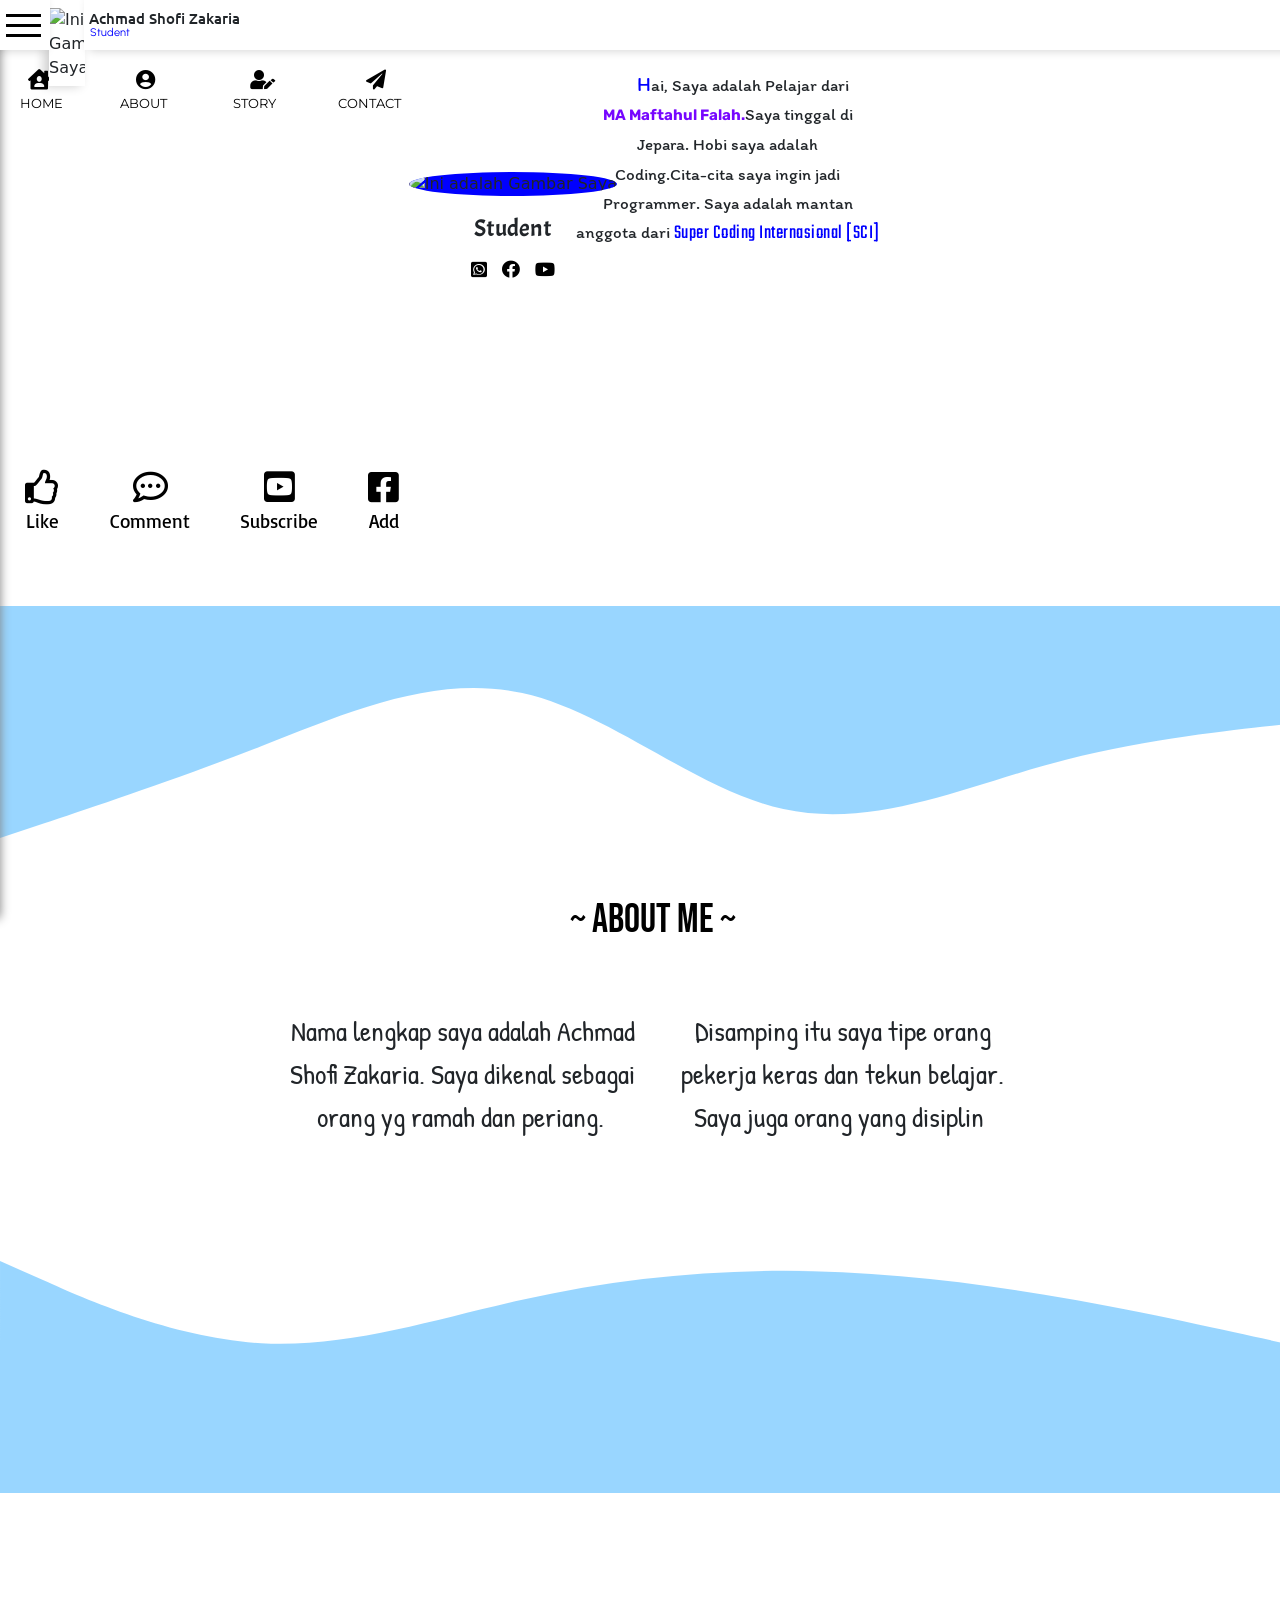
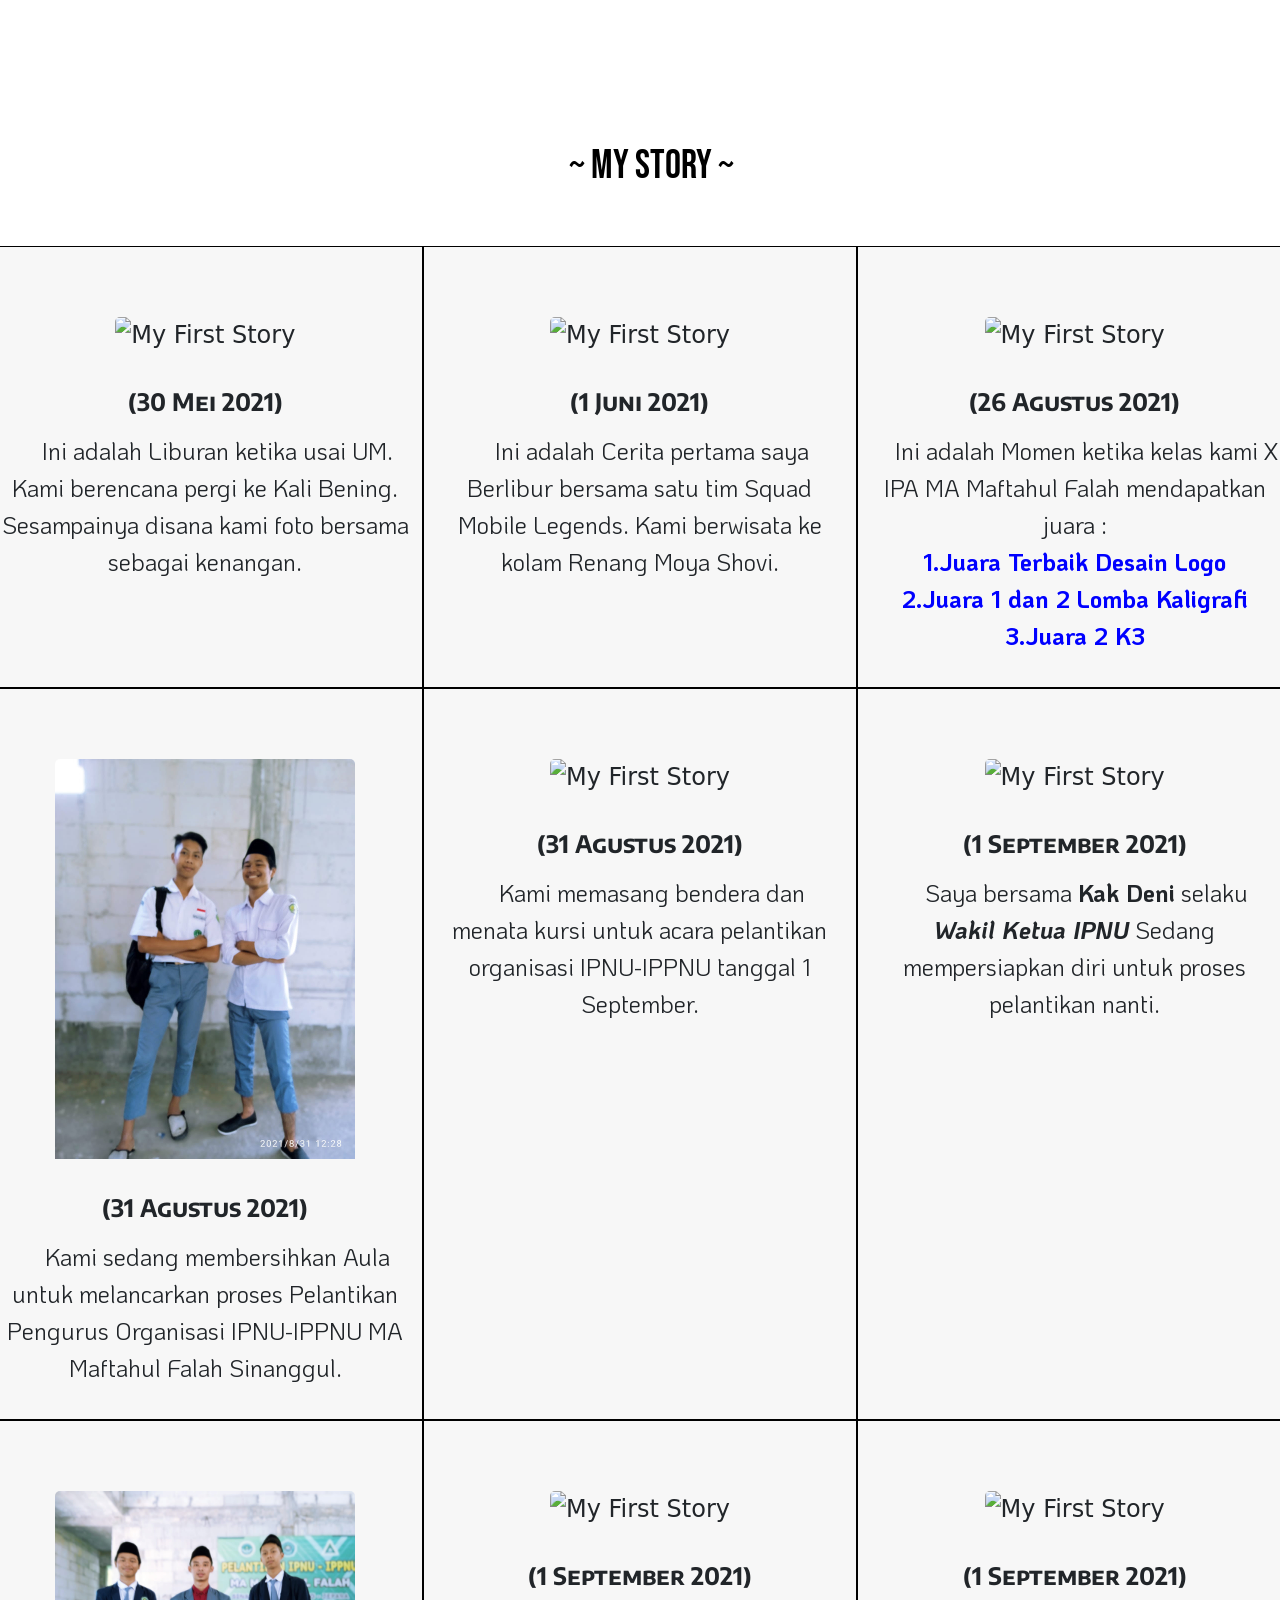
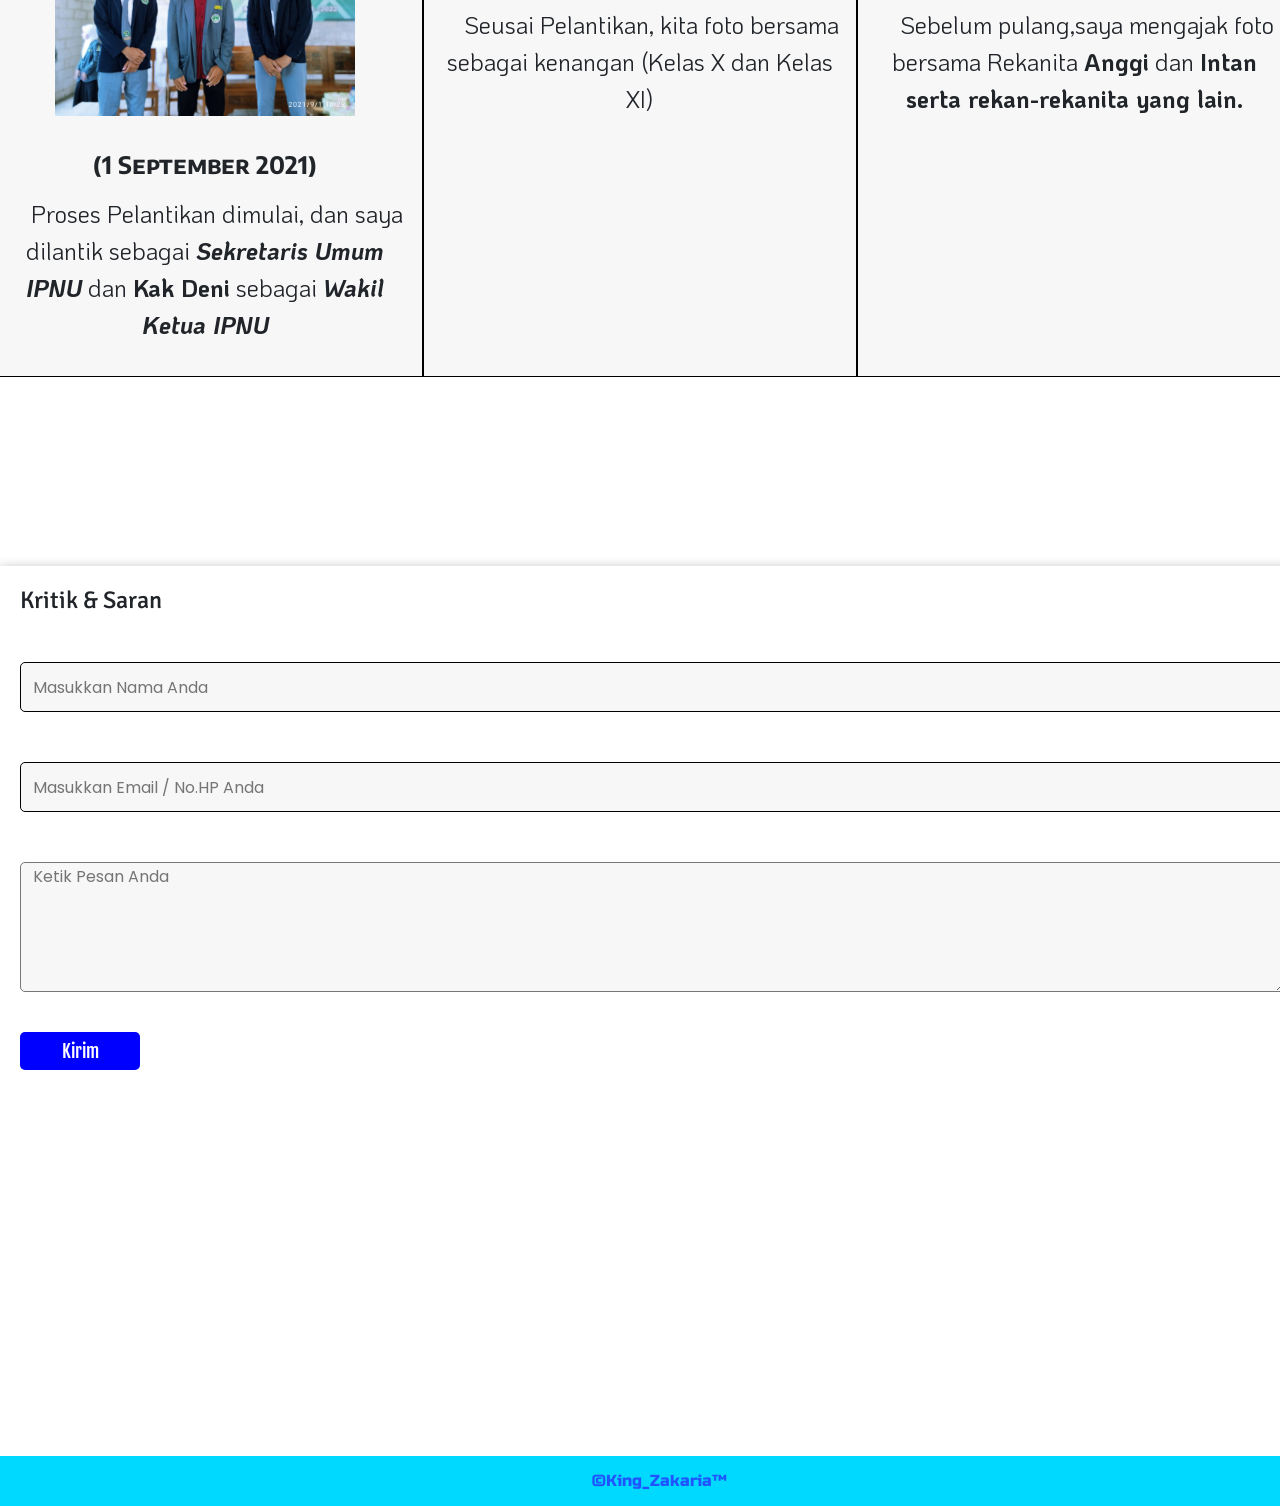
==== index.html @ 06ca7498 "Rename My web.html to index.html" ====
<!DOCTYPE html>
<html lang="en">

<head>
    <meta charset="UTF-8">
    <meta name="viewport" content="width=device-width, initial-scale=1">
    <meta http-equiv="X-UA-Compatible" content="IE=edge">
    <title>My Portoflio's Web</title>
    
    <style>
      @import url('https://fonts.googleapis.com/css2?family=Acme&display=swap');
    </style>
    
    <style>
      @import url('https://fonts.googleapis.com/css2?family=Teko:wght@300&display=swap');
    </style>
    
    <style>
      @import url('https://fonts.googleapis.com/css2?family=Rubik&display=swap');
    </style>
    
    <style>
      @import url('https://fonts.googleapis.com/css2?family=Klee+One:wght@600&display=swap');
    </style>
    
    <link rel="stylesheet" href="https://cdnjs.cloudflare.com/ajax/libs/font-awesome/5.13.0/css/all.min.css">
 
   <script src="https://code.jquery.com/jquery-3.6.0.js"></script>
   
   <link rel="stylesheet" type="text/css" href="My Css.css">
   
   <link href="https://cdn.jsdelivr.net/npm/bootstrap@5.1.0/dist/css/bootstrap.min.css" rel="stylesheet" integrity="sha384-KyZXEAg3QhqLMpG8r+8fhAXLRk2vvoC2f3B09zVXn8CA5QIVfZOJ3BCsw2P0p/We" crossorigin="anonymous">
  
  <div id="fb-root"></div>
  <script async defer crossorigin="anonymous" src="https://connect.facebook.net/id_ID/sdk.js#xfbml=1&version=v11.0" nonce="WHzSo5Gq"></script>
  
</head>
<body>
    <img class="gbr" src="Me.jpg" width="36" alt="Ini Gambar Saya">
    
      <h6 class="n1">Achmad Shofi Zakaria</h6>
      <u class="n2">Student</u>
      <div class="hyr">
        <a href="#"><i class="fas fa-house-user"></i></a>
        <a href ="#about"><i class="fas fa-user-circle"></i></a>
        
        <a href="#story"><i class="fas fa-user-edit"></i></a>
       
        <a href="#kontak"><i class="fas fa-paper-plane"></i></a>
        </div>
        
        <div class="txt">
          <u class="hs">Home</u>
          <u class="bl">About</u>
          <u class="ab">Story</u>
          <u class="ct">Contact</u>
        </div>
  <div class="sidebar">
    <div class="ht"></div>
    <div class="pro">
      <center><img class="myi" src="Me.jpg" width="130" alt="Ini Gambar diri saya"></center>
      
      <h3 class="Aa">A.Shofi Zakaria</h3>
      <h4 class="hn">Student</h4>
     
      <ul class="">
        
        <li><a class="akt" href="#"><i class="fas fa-home"></i>     Home</a></li>
        
        <li><a class="Abt" href="#about"><i class="fas fa-address-card"></i>     About</a></li>
        
        <li><a class="str" href="#story"><i class="fas fa-user-tag"></i>     Story</a></li>
        
        <li><a class="cmnt" href="#comen"><i class="far fa-comments"></i>     Comment</a></li>
        
        <li><a class="kntk" href="#kontak"><i class="fa fa-envelope"></i>     Contact</a></li>
      </ul>
      
      <button class="sidebarBtn">
        
        <span></span>
        
      </button>
      
    </div>
    
  </div>
  
  <center>
    
    <div class="bio">
      
    <img class="foto"src="Me.jpg" width="125" alt="Ini adalah Gambar Saya">
    
    <h4 class="h4">Student</h4>
    
     <p class="bite">Hai, Saya adalah Pelajar dari<br> <a class="pm"href="#">MA Maftahul Falah.</a>Saya tinggal di<br> Jepara. Hobi saya adalah<br> Coding.Cita-cita saya ingin jadi<br> Programmer. Saya adalah mantan<br> anggota dari <u class="pe">Super Coding Internasional [SCI]</u></p>
     
     <div id="link">
           <a id="l1" href="https://api.whatsapp.com/send?phone=6283866445087" target="_blank"><i class="fab fa-whatsapp-square"></i></a>
           <a id="l3" href="https://www.facebook.com/shofi.g.speed" target="_blank"><i class="fab fa-facebook"></i></a>
           <a id="l2" href="https://youtube.com/channel/UCUqW2ZFp2syUU9dcjNj4hrQ" target="_blank"><i class="fab fa-youtube"></i></a>
           
    </div>     
    
  </div>
  
  </center>
  
  <div id ="alert"class="alert alert-primary alert-dismissible fade show my-alert d-none " role="alert">
    <strong>Terimakasih!</strong> Anda Telah memberikan Thumbs-up kepada saya
    
    <button type="button" class="btn-close" data-bs-dismiss="alert" aria-label="Close"></button>
  </div>
  
  <div class="lst text-center">
    <li id="hero" onclick=" alerS() " class="heri"><a class="lk" href="#"><i class="far fa-thumbs-up"></i><br><u class="lk">Like</u></a></li>
    <li><a class="ctm" href="#comen"><i class="far fa-comment-dots"></i><br>Comment</a></li>
    <li><a class="sh"  href="https://youtube.com/channel/UCUqW2ZFp2syUU9dcjNj4hrQ" target="_blank"><i class="fab fa-youtube-square"></i><br>Subscribe</a></li>
    <li><a class="fl" href="https://www.facebook.com/shofi.g.speed" target="_blank"><i class="fab fa-facebook-square"></i><br>Add</a></li>
  </div>
  
  
  <section id="about">
         <svg xmlns="http://www.w3.org/2000/svg" viewBox="0 0 1440 320"><path fill="#0099ff" fill-opacity="0.4" d="M0,256L48,240C96,224,192,192,288,154.7C384,117,480,75,576,96C672,117,768,203,864,224C960,245,1056,203,1152,176C1248,149,1344,139,1392,133.3L1440,128L1440,0L1392,0C1344,0,1248,0,1152,0C1056,0,960,0,864,0C768,0,672,0,576,0C480,0,384,0,288,0C192,0,96,0,48,0L0,0Z"></path></svg>
    <div class="container">

      <div class="row text-center mb-3">
        <div class="col">
          <h1 class="abt-me"> ~ About Me ~</h1>
        </div>
      </div>
      <div class="row justify-content-center text-center fs-3">
        
        <div class="col-md-4 mb-3">
          <u class="me-1">Nama lengkap saya adalah Achmad Shofi Zakaria. Saya dikenal sebagai orang yg ramah dan periang.</u>
        </div>
        <div class="col-md-4">
          <u class="me-2">Disamping itu saya tipe orang pekerja keras dan tekun belajar. Saya juga orang yang disiplin</u>
        </div>
      </div>
    </div>
  </section>
   <svg class="svg" xmlns="http://www.w3.org/2000/svg" viewBox="0 0 1440 320"><path fill="#0099ff" fill-opacity="0.4" d="M0,64L48,85.3C96,107,192,149,288,154.7C384,160,480,128,576,106.7C672,85,768,75,864,74.7C960,75,1056,85,1152,101.3C1248,117,1344,139,1392,149.3L1440,160L1440,320L1392,320C1344,320,1248,320,1152,320C1056,320,960,320,864,320C768,320,672,320,576,320C480,320,384,320,288,320C192,320,96,320,48,320L0,320Z"></path></svg>
   
   <section id="story">
     <div class="container">
       <div class="row text-center">
         <div class="col">
           <h1 class="myh2"> ~ My Story ~</h1>
         </div>
       </div>
     </div>
 
   
     <div class="row text-center fs-4">
       
       <div class="col-md-4 fs-4 mypr">
         <img class="s0" src="IMG-20210829-WA0028.jpg"alt="My First Story"width="300">
         <br>
         <b class="dt1">(30 Mei 2021)</b>
         <br>
         <u class="s1">Ini adalah Liburan ketika usai UM. Kami berencana pergi ke Kali Bening. Sesampainya disana kami foto bersama sebagai kenangan. </u>
       </div>
       
        <div class="col-md-4 fs-4 mypr">
          <img class="S1" src="IMG-20210728-WA0036.jpg" alt="My First Story" width="300">
          <br>
          <b class="dt1">(1 Juni 2021)</b>
          <br>
          <u class="s1">Ini adalah Cerita pertama saya Berlibur bersama satu tim Squad Mobile Legends. Kami berwisata ke kolam Renang Moya Shovi.</u>
        </div>
        
         <div class="col-md-4 fs-4 mypr">
           <img class="S2"src="IMG-20210826-WA0011.jpg" alt="My First Story" width="300">
           <br>
           <b class="dt1">(26 Agustus 2021)</b>
           <br>
           <u class="s1">Ini adalah Momen ketika kelas kami X IPA MA Maftahul Falah </b>mendapatkan juara :
           <br>
           <b class="lg">
           1.Juara Terbaik Desain Logo
           <br>
           2.Juara 1 dan 2 Lomba Kaligrafi<br>
           3.Juara 2 K3</b>
           </u>
         </div>
         
         <div class="col-md-4 fs-4 mypr">
           <img class="S1" src="Akudeni.jpg" alt="My First Story" width="300">
           <br>
           <b class="dt1">(31 Agustus 2021)</b>
           <br>
           <u class="s1">Kami sedang membersihkan Aula untuk melancarkan proses Pelantikan Pengurus Organisasi IPNU-IPPNU MA Maftahul Falah Sinanggul.</u>
         </div>
         
         <div class="col-md-4 fs-4 mypr">
           <img class="S1" src="Kami3.jpg" alt="My First Story" width="300">
           <br>
           <b class="dt1">(31 Agustus 2021)</b>
           <br>
           <u class="s1">Kami memasang bendera dan menata kursi untuk acara pelantikan organisasi IPNU-IPPNU tanggal 1 September.</u>
         </div>
         
         <div class="col-md-4 fs-4 mypr">
           <img class="S1" src="Me2.jpeg" alt="My First Story" width="300">
           <br>
           <b class="dt1">(1 September 2021)</b>
           <br>
           <u class="s1">Saya bersama <b>Kak Deni</b> selaku <i><b> Wakil Ketua IPNU</i></b> Sedang mempersiapkan diri untuk proses pelantikan nanti.</u>
         </div>
         
        <div class="col-md-4 fs-4 mypr">
          <img class="S1" src="Ginanjar.jpg" alt="My First Story" width="300">
          <br>
          <b class="dt1">(1 September 2021)</b>
          <br>
          <u class="s1">Proses Pelantikan dimulai, dan saya dilantik sebagai <b><i>Sekretaris Umum IPNU</i></b> dan <b>Kak Deni</b> sebagai <b><i>Wakil Ketua IPNU</i></b></u>
        </div>
        
        <div class="col-md-4 fs-4 mypr">
          <img class="S1" src="ipnuma.jpg" alt="My First Story" width="300">
          <br>
          <b class="dt1">(1 September 2021)</b>
          <br>
          <u class="s1">Seusai Pelantikan, kita foto bersama sebagai kenangan (Kelas X dan Kelas XI) </u>
        </div>
        <div class="col-md-4 fs-4 mypr">
        <img class="S1" src="kelar.jpg" alt="My First Story" width="300">
        <br>
        <b class="dt1">(1 September 2021)</b>
        <br>
        <u class="s1">Sebelum pulang,saya mengajak foto bersama Rekanita <b>Anggi</b> dan <b>Intan</> serta rekan-rekanita yang lain.</u>
        </div>
     </div>
     </section>
   <form name="myForm" action="" onsubmit="return sender()" method="post">
  <center> 
  <div class="contact">
    
    <h2 id="kontak" class="text">Kritik & Saran</h2>

        <input id="name" class="name" type="name" placeholder="Masukkan Nama Anda" name="name" required/>
       
      
      <input id ="email" class="email" type="text" placeholder="Masukkan Email / No.HP Anda" name="email" required/>
    
    
      <textarea id="message" class="pesan" type="text" placeholder="Ketik Pesan Anda" name="message" required/></textarea>
   
      <input class="button" type="submit" value="Kirim">
      
      <button class="btn btn-primary d-none btn-loading" type="button" disabled>
        <span class="spinner-border spinner-border-sm" role="status" aria-hidden="true"></span>
        Loading...
      </button>
    </form>
  </div>
  </center>
  <center>
    <div class="alert alert-success alert-dismissible fade show my-Alert d-none" role="alert">
      <strong>Terimakasih!</strong> Pesan anda sudah terkirim
      <button type="button" class="btn-close" data-bs-dismiss="alert" aria-label="Close"></button>
    </div>
    
    <div class="alert alert-warning alert-dismissible fade show Alerr d-none" role="alert">
      <strong>Terjadi kesalahan!</strong> Pesan anda tidak terkirim
      <button type="button" class="btn-close" data-bs-dismiss="alert" aria-label="Close"></button>
    </div>
  </center>
  <div class="blank"></div>
  
  <div id="comen" class="fb-comments" data-href="http://localhost:7700/WEBSITE/My%20web.html" data-width="10px" data-numposts="5"></div>
  
  <center><div class="footer">
    <h6 class="ft">©King_Zakaria™</h6>
  </div></center>

  <script>
  
    $('.sidebarBtn').click(function(){
      
      $('.sidebar').toggleClass('active');
      
      $('.sidebarBtn').toggleClass('toggle');
    });
    
    
   $('.kntk').click(function(){
     $('.sidebar').toggleClass('active');
     
     $('.sidebarBtn').toggleClass('toggle');
   });
   
   $('.akt').click(function(){
     $('.sidebar').toggleClass('active');
     
     $('.sidebarBtn').toggleClass('toggle');
   });
    
    $('.Abt').click(function(){
     $('.sidebar').toggleClass('active');
     
     $('.sidebarBtn').toggleClass('toggle');
   });
   
   $('.str').click(function(){
     $('.sidebar').toggleClass('active');
     
     $('.sidebarBtn').toggleClass('toggle');
   });
   
   $('.cmnt').click(function(){
     $('.sidebar').toggleClass('active');
     
     $('.sidebarBtn').toggleClass('toggle');
   });
   
  </script>
  
  <script src="https://cdn.jsdelivr.net/npm/bootstrap@5.1.0/dist/js/bootstrap.bundle.min.js" integrity="sha384-U1DAWAznBHeqEIlVSCgzq+c9gqGAJn5c/t99JyeKa9xxaYpSvHU5awsuZVVFIhvj" crossorigin="anonymous">
  </script>
  
  <script src="https://cdn.jsdelivr.net/npm/@popperjs/core@2.9.3/dist/umd/popper.min.js" integrity="sha384-eMNCOe7tC1doHpGoWe/6oMVemdAVTMs2xqW4mwXrXsW0L84Iytr2wi5v2QjrP/xp" crossorigin="anonymous"></script>
  
  <script src="https://cdn.jsdelivr.net/npm/bootstrap@5.1.0/dist/js/bootstrap.min.js" integrity="sha384-cn7l7gDp0eyniUwwAZgrzD06kc/tftFf19TOAs2zVinnD/C7E91j9yyk5//jjpt/" crossorigin="anonymous"></script>
  
     <script src="Myjs.js"></script>
  
</body>

</html>
---- My Css.css ----
@import url('https://fonts.googleapis.com/css2?family=Poppins:wght@200;300;400;500;600;700&display=swap');

@import url('https://fonts.googleapis.com/css2?family=Fjalla+One&display=swap');

@import url('https://fonts.googleapis.com/css2?family=Signika+Negative&display=swap');

@import url('https://fonts.googleapis.com/css2?family=Ubuntu:wght@400&display=swap');

@import url('https://fonts.googleapis.com/css2?family=Urbanist:wght@500&display=swap');

@import url('https://fonts.googleapis.com/css2?family=Titillium+Web&display=swap');

@import url('https://fonts.googleapis.com/css2?family=Chela+One&display=swap');

@import url('https://fonts.googleapis.com/css2?family=Prompt&display=swap');

@import url('https://fonts.googleapis.com/css2?family=Montserrat:wght@500&display=swap');

@import url('https://fonts.googleapis.com/css2?family=Patrick+Hand&display=swap');

@import url('https://fonts.googleapis.com/css2?family=Itim&display=swap');

@import url('https://fonts.googleapis.com/css2?family=Encode+Sans+SC&display=swap');

@import url('https://fonts.googleapis.com/css2?family=KoHo&display=swap');

@import url('https://fonts.googleapis.com/css2?family=Bebas+Neue&display=swap');

@import url('https://fonts.googleapis.com/css2?family=Basic&display=swap');

@import url('https://fonts.googleapis.com/css2?family=Russo+One&display=swap');

body{
      margin:0;
      padding:0;
      font-family:Arial;
}
    
    .sidebar{
      position: fixed;
      top:0;
      left:-250px;
      background-color:#252525;
      box-shadow: 0 0px 10px grey;
      width:250px;
      height:102%;
      transition:.3s;
    }
    .pro{
      width:100%;
      height:100%;
      margin:auto;
    }
    img{
      margin-top:20px;
    }
   .Aa{
     color:#fff;
     text-align:center;
     font-family: 'Titillium Web', sans-serif;
     margin-top:10px;
   } 
    .hn{
      color:#fff;
      text-align: center;
      font-family: 'Chela One',cursive;
    }
   .ht{
     border-bottom:2px solid white;
     width:100%;
     position:absolute;
     top:270px;
   }
    ul{
      margin-left:0px;
      padding:20px 0px;
      position:relative;
      top:40px;
      font-family: 'Prompt',sans-serif;
    }
    ul li{
      list-style:none;
    }
    ul li a{
      text-decoration: none;
      padding:10px 20px;
      margin-left:-30px;
      display:block;
      color:#727272;
      border-bottom:1px solid rgba(0,0,0,0,2);
      font-size:20px;
    }
    ul li a:hover{
      background-color:#454545;
      color:#fff;
      border-radius:5px;
    }
    .sidebarBtn{
      position:absolute;
      top:0px;
      right:-50px;
      width:50px;
      height:50px;
      box-sizing: border-box;
      cursor:pointer;
      border:none;
      outline:none;
      background :#fff;
      box-shadow: -5px 0px 10px rgba(0, 0, 0, 0.2);
    }
    
    .sidebarBtn span{
      display:block;
      width: 35px;
      height:3px;
      background-color:#000;
      position:absolute;
      top:24px;
      transition : .3s;
    }
    
    .sidebarBtn span:before{
      content :'';
      width:100%;
      height:3px;
      background-color:#000;
      position:absolute;
      top:-10px;
      left:0;
      transform:.3s;
    }
   .sidebarBtn span:after{
     content:'';
     width:100%;
     height:3px;
     background-color:#000;
     position:absolute;
     top:10px;
     left:0px;
     transition:.3s;
   }
   .active{
     left:0px;
   }
  .sidebarBtn.toggle span{
    background-color:transparent;
  }
  .sidebarBtn.toggle span:before{
    background: #D20000;
    top:0;
    transform: rotate(-45deg);
  }
  .sidebarBtn.toggle span:after{
    background: #D20000;
    top:0;
    transform: rotate(45deg);
  }
  .foto{
    margin-left:-300px;
    margin-top:50px;
    border-radius: 100%;
    border:3px solid white;
    background:blue;
  }
  .h4{
    margin-left:-300px;
    padding-top:15px;
    font-family: 'Acme',sans-serif;
    font-size:17px;
  }

.bite{
  font-size:17px;
  text-indent:30px;
  margin-left:140px;
  margin-top:-180px;
  line-height:0.77cm;
  padding-right:10px;
  font-family: 'Itim', cursive;

}
.bio{
  margin-top:5px;
  padding-left:20px;
  padding-bottom:10px;
  background: url('IMG_20210825_155221.jpg');
  background-size: 100%;
  border-radius:5px;
  width:102%;
  height:300px;
}
.pm{
  font-size:15px;
  text-decoration: none;
  color:#7606FF;
  cursor : pointer;
  font-family: 'Rubik', sans-serif;
  cursor: pointer;
  font-weight: bold;
  animation:kelip 3s infinite ease-in-out;
}
@keyframes kelip{
  0%{}
  10%{color:yellow;}
  20%{color:red;}
  30%{color:green;}
  40%{color:magenta;}
  50%{color:aqua;}
  60%{color:blue;}
  70%{color:orange;}
  80%{color:pink;}
  90%{color:darkslateblue;}
  100%{color:#AA5EFF;}
}
.fa-whatsapp-square{
  font-size: 18px;
  color : black;
}
.fa-facebook{
  font-size:18px;
  color: black;
}
.fa-youtube{
  font-size:18px;
  color : black;
}
#link{
  letter-spacing:5px;
  margin-right:295px;
  margin-top:-5px;
}
.pe{
  color:blue;
  font-family: 'Teko', sans-serif;
  letter-spacing: 0.5px;
  font-size:20px;
  text-decoration : none;
}
p::first-letter{
  color:blue;
  font-size:20px;
}

.contact{
  margin-top:5cm;
  padding:20px;
  box-shadow: 0 0px 10px rgba(0, 0, 0, 0.2);
  width:102%;
  height:550px;
  font-family: "Poppins",sans-serif;
  background:url('images (1).jpeg');
  background-size:cover;
}
.text{
  float:left;
  font-size:24px;
}
.name{
  float:left;
  background:#F7F7F7;
  width:100%;
  height:50px;
  border:0.5px solid black;
  outline:none;
  text-indent:10px;
  margin-top:40px;
  border-radius:5px;
}
.email{
  float:left;
  background: #F7F7F7;
  width:100%;
  height:50px;
  border:0.5px solid black;
  outline:none;
  text-indent: 10px;
  margin-top:50px;
  border-radius:5px;
}
.pesan{
  float:left;
  background: #F7F7F7;
  width:100%;
  height:130px;
  border:0.5 solid black;
  outline:none;
  text-indent: 10px;
  margin-top:50px;
  border-radius:5px;
}
.button{
  float:left;
  border:none;
  outline:none;
  border-radius: 5px;
  cursor:pointer;
  color:white;
  background-color: blue;
  margin-top:40px;
  width:120px;
  height:37.5px;
  font-size:18px;
  font-family: 'Fjalla One', sans-serif;
}
h2{
  font-family: 'Signika Negative',sans-serif;
  color:blue;
}
.gbr{
  margin-left:49px;
  position: fixed;
  top:0;
  background-color:white;
  margin-top:0;
  padding-top:8px;
  padding-bottom:6px;
  box-shadow: -5px 0px 10px rgba(0, 0, 0, 0.2);
}
.n1{
  font-family: 'Ubuntu',sans-serif;
  margin-left:84px;
  margin-top:0px;
  font-size:15px;
  padding-top:9px;
  position:fixed;
  top:0;
  background: #fff;
  width:100%;
  height:50px;
  text-indent:5px;
  box-shadow:5px 0px 10px rgba(0, 0, 0, 0.2);
  
}
.n2{
  font-family: 'Urbanist', sans-serif;
  margin-left:90px;
  text-decoration: none;
  position:absolute;
  top:25px;
  font-size:11px;
  color:blue;
  position: fixed;
}
.blank{
  padding-top:100px;
  background-color:white;
}
.fa-house-user{
  font-size:20px;
  text-indent:28px;
  margin-top:70px;
  color:black;
}
.fa-house-user:hover{
  color:black;
}
.fa-house-user:active{
  color:#00CDFF;
}
.fa-house-user:visited{
  color:black;
}
.fa-house-user:link{
  color:black;
}
.fa-user-edit{
  color:black;
  font-size:20px;
  text-indent:90px;
}
.fa-user-edit:hover{
  color:black;
}
.fa-user-edit:link{
  color:black;
}
.fa-user-edit:active{
   color:#00CDFF;
}
.fa-user-edit:visited{
  color:black;
}
.fa-user-circle{
  color:black;
  font-size:20px;
  text-indent:80px;
}
.fa-user-circle:hover{
  color:black;
}
.fa-user-circle:link{
  color:black;
}
.fa-user-circle:visited{
  color:black;
}
.fa-user-circle:active{
  color:#00CDFF;
}
.fa-paper-plane{
  color:black;
  font-size:20px;
  text-indent:86px;
}
.fa-paper-plane:hover{
  color:black;
}
.fa-paper-plane:link{
  color:black;
}
.fa-paper-plane:visited{
  color:black;
}
.fa-paper-plane:active{
  color:#00CDFF;
}
.txt{
  font-size:13px;
  color:black;
  text-indent:20px;
  text-transform: uppercase;
  font-family: 'Montserrat',sans-serif;
}
.hs{
  text-decoration: none;
}
.bl{
  text-decoration: none;
  margin-left:54px;
}
.ab{
  text-decoration: none;
  margin-left:63px;
}
.ct{
  text-decoration: none;
  margin-left:59px;
}
.akt{
  color:#FFFFFF;
  background:#000;
  border-radius: 5px;
}
#about{
  margin-top:1cm;
  width:102%;
}
.me-1{
  text-decoration: none;
  font-family: 'Patrick Hand',cursive;

}
.me-2{
  text-decoration: none;
  font-family:'Patrick Hand',cursive;
}
.abt-me{
  color:black;
  margin-bottom:50px;
  font-family: 'Bebas Neue',cursive;
}
.myi{
  border-radius:100%;
  border:3px solid white;
  background:blue;
}
#story{
  margin-top:5cm;
}
.card-text{
  text-decoration: none;
}
.s1{
  text-decoration: none;
  margin-top:40px;
  font-family: 'KoHo',sans-serif;
  padding-left:1.5rem;
}
.s0,.S1,.S2{
  padding-bottom:1rem;
  border-radius:5px;
}
.myh2{
  padding-bottom:3rem;
  color:black;
  font-family: 'Bebas Neue',cursive;
}
.svg{
  width:102%;
  margin-top: 3rem;
}
.mypr{
  background:#F7F7F7;
  border:1px solid black;
  padding-top:50px;
  padding-bottom:2rem;
}
.dt1{
  font-family: 'Encode Sans SC',sans-serif;
  line-height: 4rem;
}
.lg{
  color:blue;
  margin-top:50px;
}
.myh2{
  padding-top:60px;
  width:102%;
}
.lst{
  list-style-type:none;
  margin-top:-20px;
}
.lst li{
  float:left;
  padding:70px 25px;
}
.fa-thumbs-up{
  color:black;
  font-size: 35px;
}
.fa-comment-dots{
  color:black;
  font-size:35px;
}
.fa-youtube-square{
  color:black;
  font-size: 35px;
}
 .fa-facebook-square{
   color:black;
   font-size:35px;
 }
.lk,.ctm,.sh,.fl{
  font-size:19px;
  color:black;
  text-decoration: none;
  font-family: 'Basic',sans-serif;
}
.hero:hover{
  color:black;
}
.hero:visited{
  color:black;
}
.fa-thumbs-up:hover{
  color:blue;
}
 .fa-thumbs-up:visited{
   color:black;
}
.fa-thumbs-up:active{
  color:#00CDFF;
}
.fa-thumbs-up:link{
  color:black;
}
.lk:hover{
  color:black;
}
.lk:visited{
  color:black;
}
.ctm:visited{
  color:black;
}
.ctm:hover{
  color:blue;
}
.sh:visited{
  color:black;
}
.sh:hover{
  color:blue;
}
.fl:visited{
  color:black;
}
.fl:hover{
  color:blue;
}
.fa-comment-dots:hover{
  color:blue;
}
.fa-comment-dots:active{
  color:#00CDFF;
}
.fa-comment-dots:visited{
  color:black;
}
.fa-comment-dots:link{
  color:black;
}
.fa-youtube-square:hover{
  color:blue;
}
.fa-youtube-square:visited{
  color:black;
}
.fa-youtube-square:active{
  color:#00CDFF;
}
.fa-youtube-square:link{
  color:black;
}
.fa-facebook-square:hover{
  color:blue;
}
.fa-facebook-square:visited{
  color:black;
}
.fa-facebook-square:active{
  color:#00CDFF;
}
.fa-facebook-square:link{
  color:black;
}
#alert{
  width:90%;
  height:70px;
  margin-left:1rem;
  margin-top:1cm;
}
.footer{
  background:#00D9FF;
  color:white;
  padding:10px 0;
  padding-top: 15px;
  width:103%;
  height:50px;
  margin-top:15rem;
}
.ft{
  color:#1F54FF;
  font-family: 'Russo One', sans-serif;
}
.btn-loading{
  float: left;
  margin-top: 40px;
  margin-left:0px;
}
.my-Alert, .Alerr{
  position:relative;
  top:-100px;
  width:85%;
  border-radius:5px;
  box-shadow: 0px 0px 10px rgba(0, 0, 0, 0.2);
}
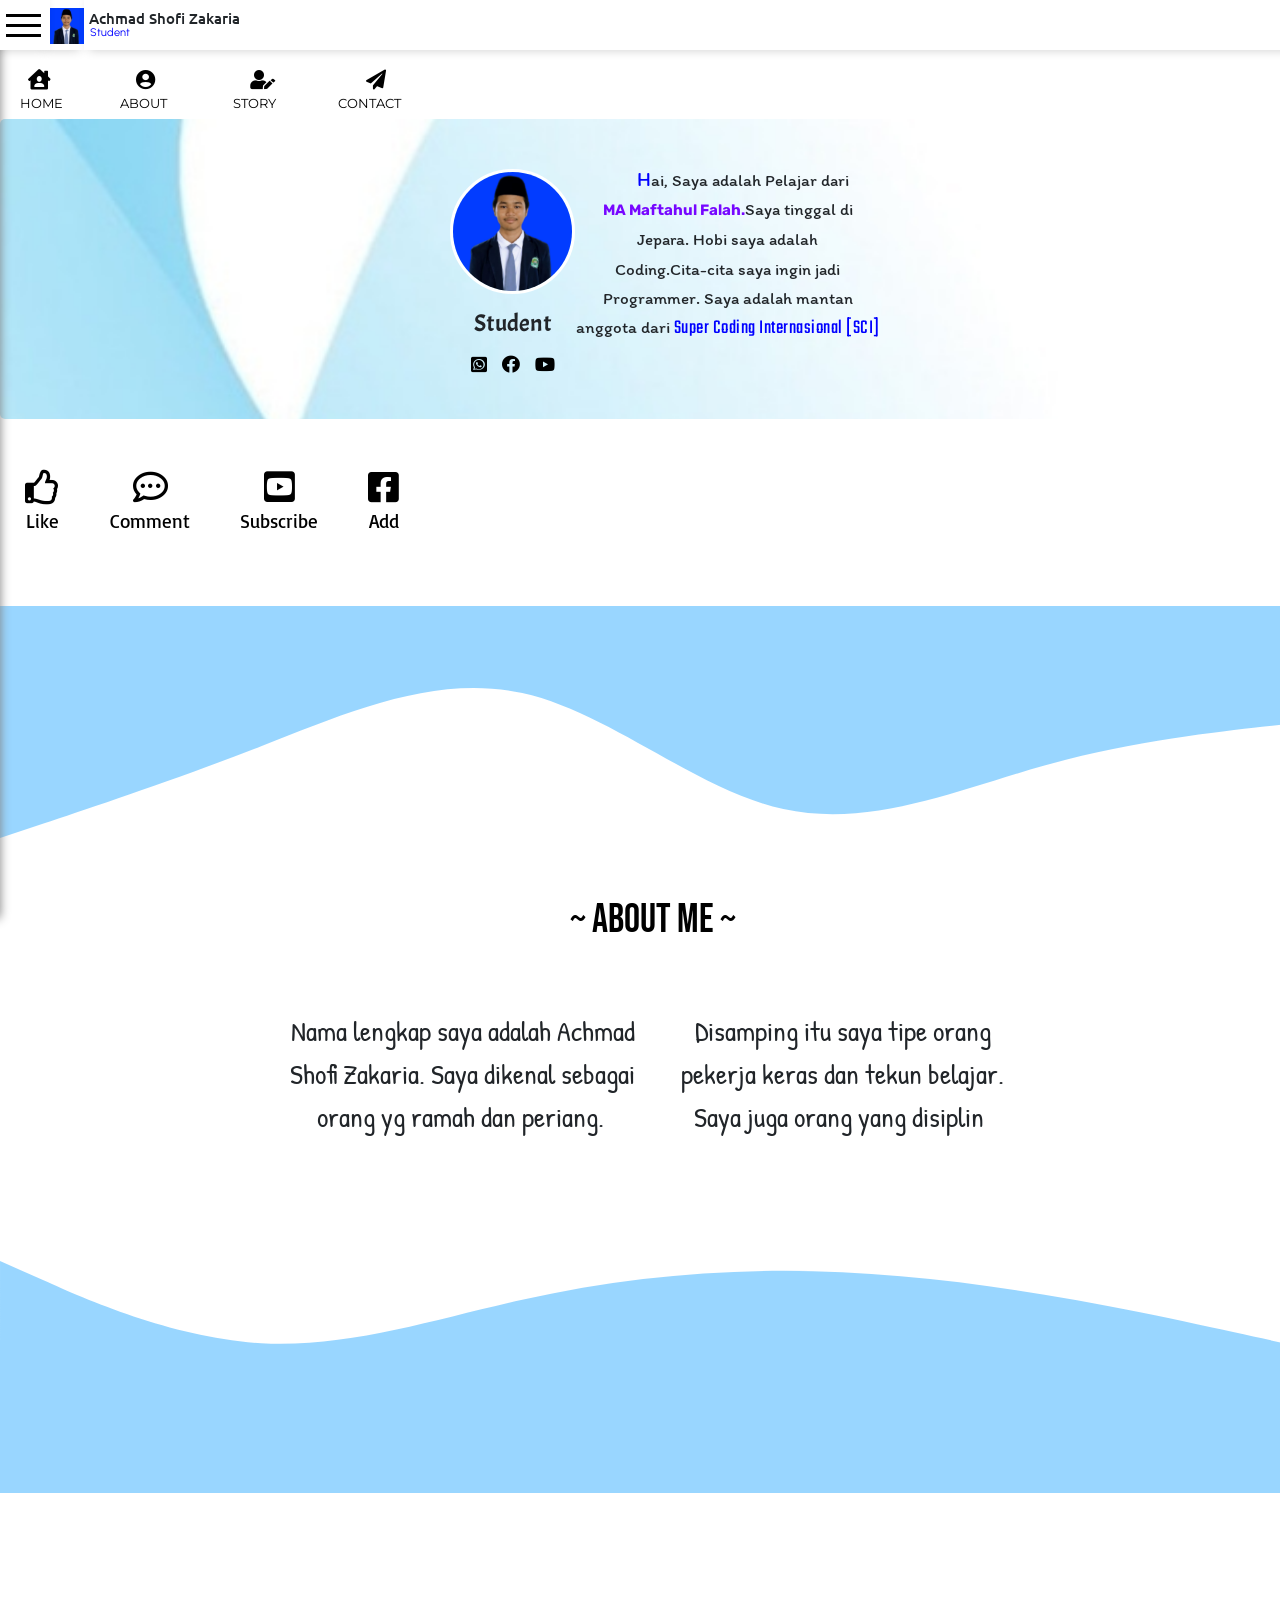
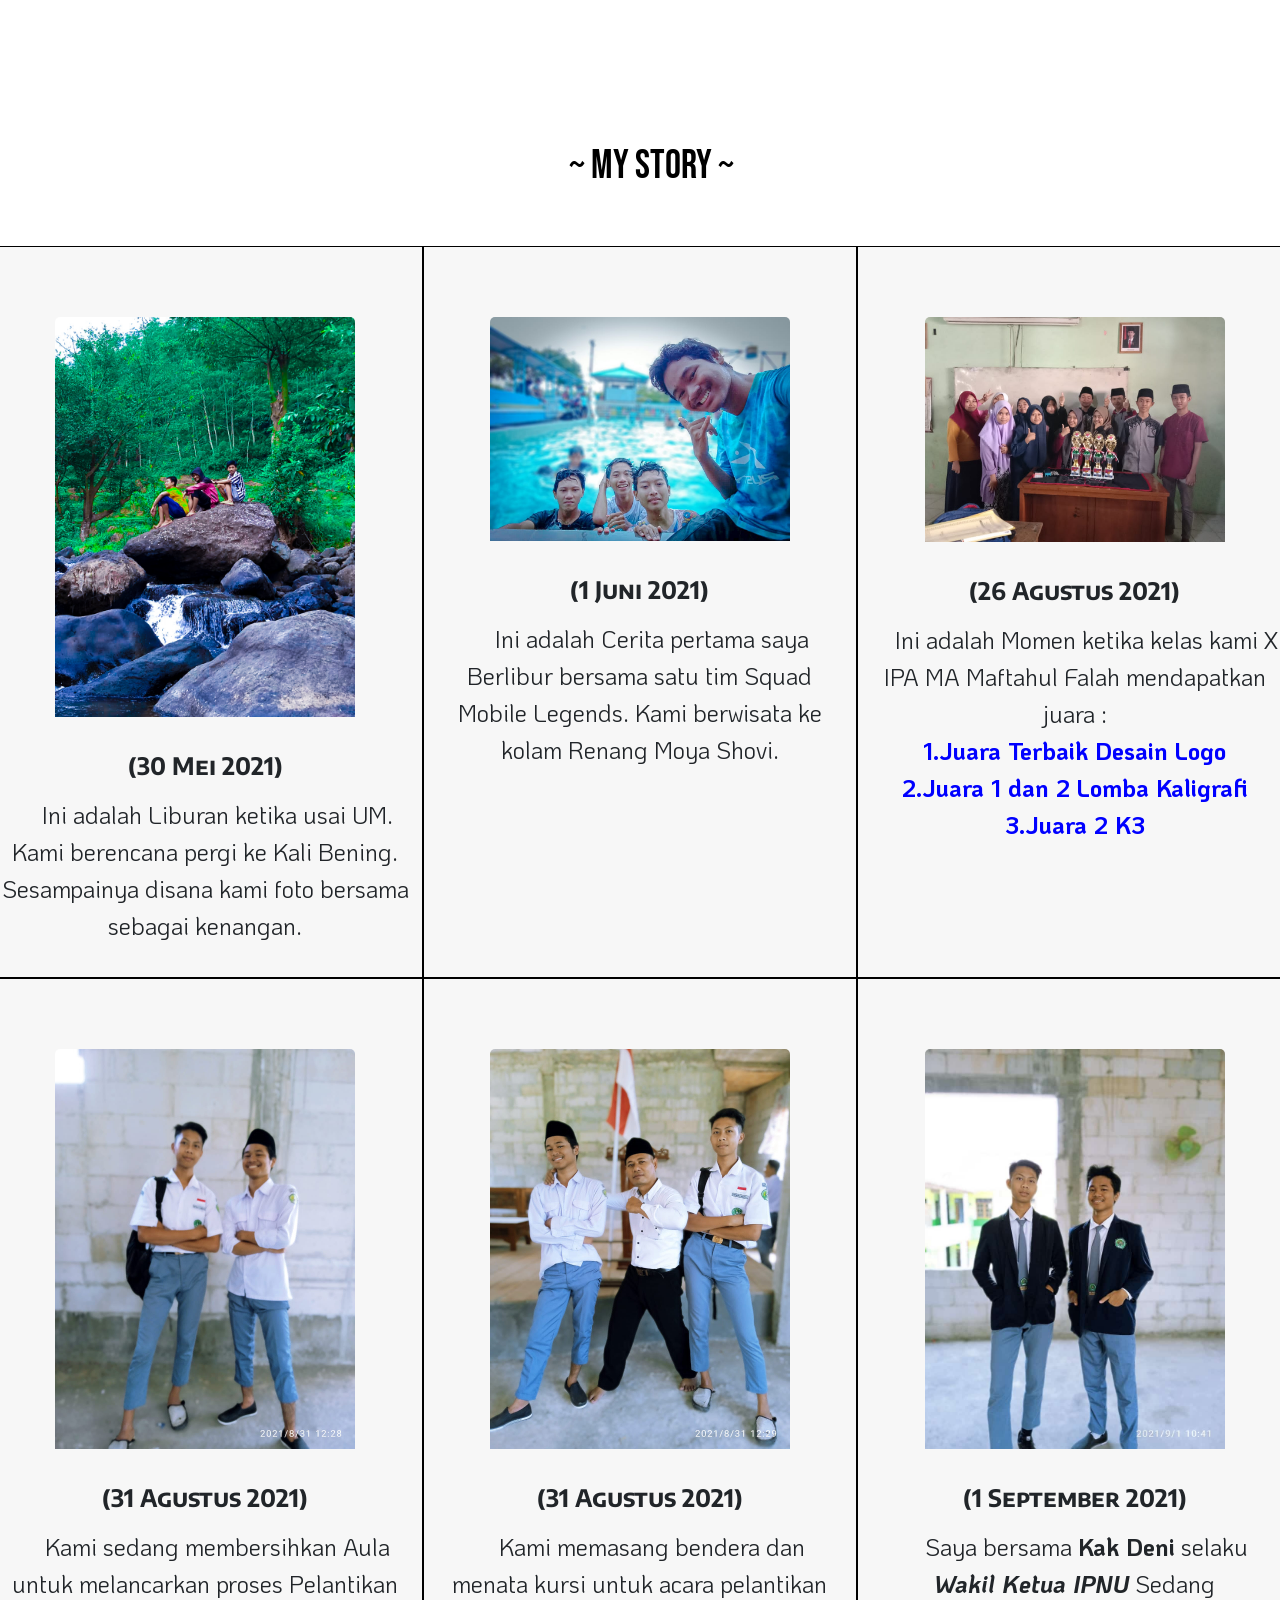
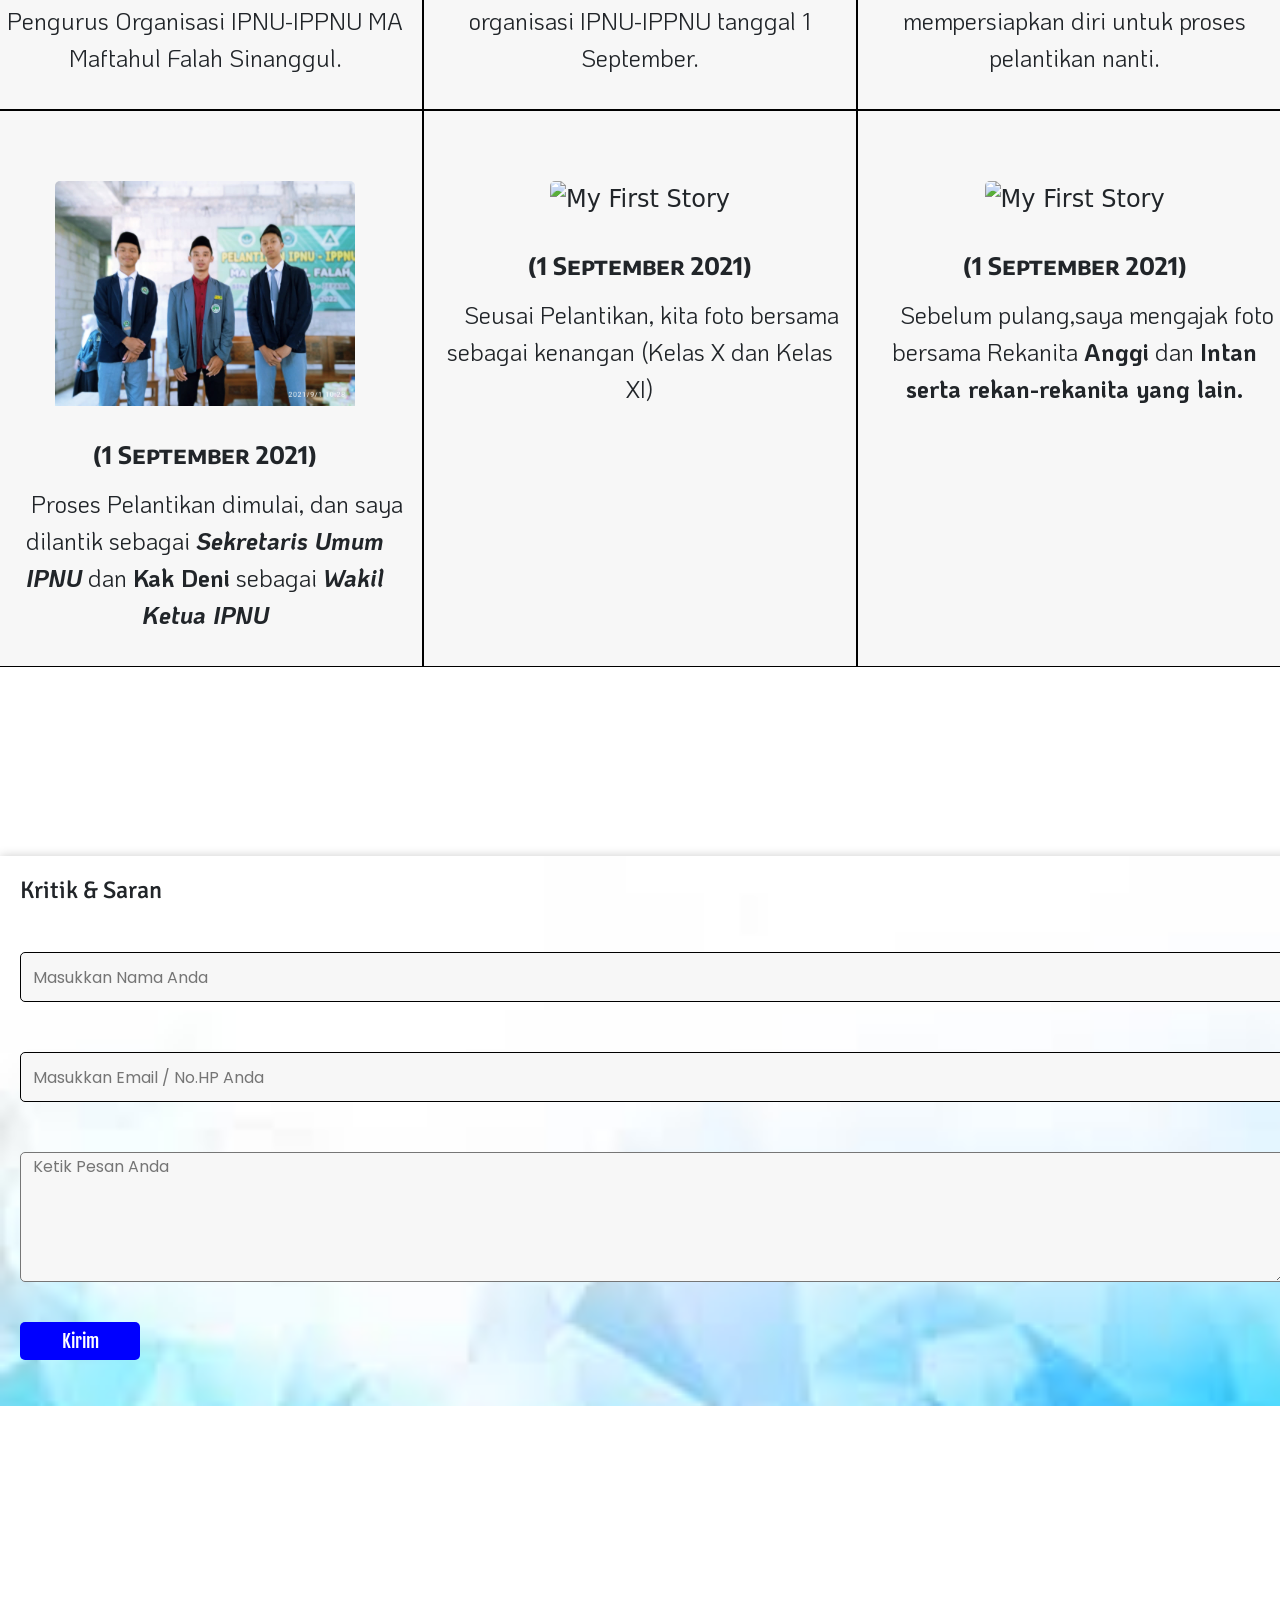
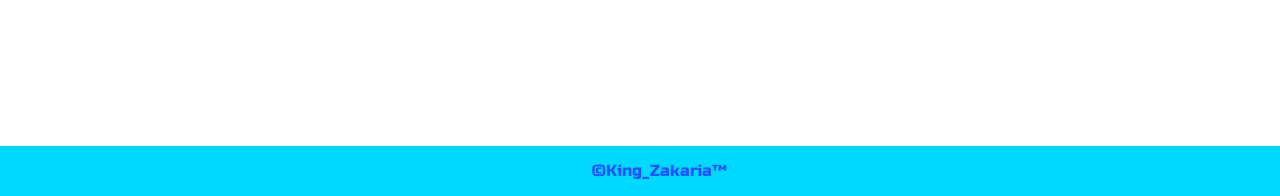
==== commit 5ddd6d36: "Update index.html" ====
--- a/index.html
+++ b/index.html
@@ -219,7 +219,7 @@
         </div>
         
         <div class="col-md-4 fs-4 mypr">
-          <img class="S1" src="ipnuma.jpg" alt="My First Story" width="300">
+          <img class="S1" src="ipnu.jpg" alt="My First Story" width="300">
           <br>
           <b class="dt1">(1 September 2021)</b>
           <br>
